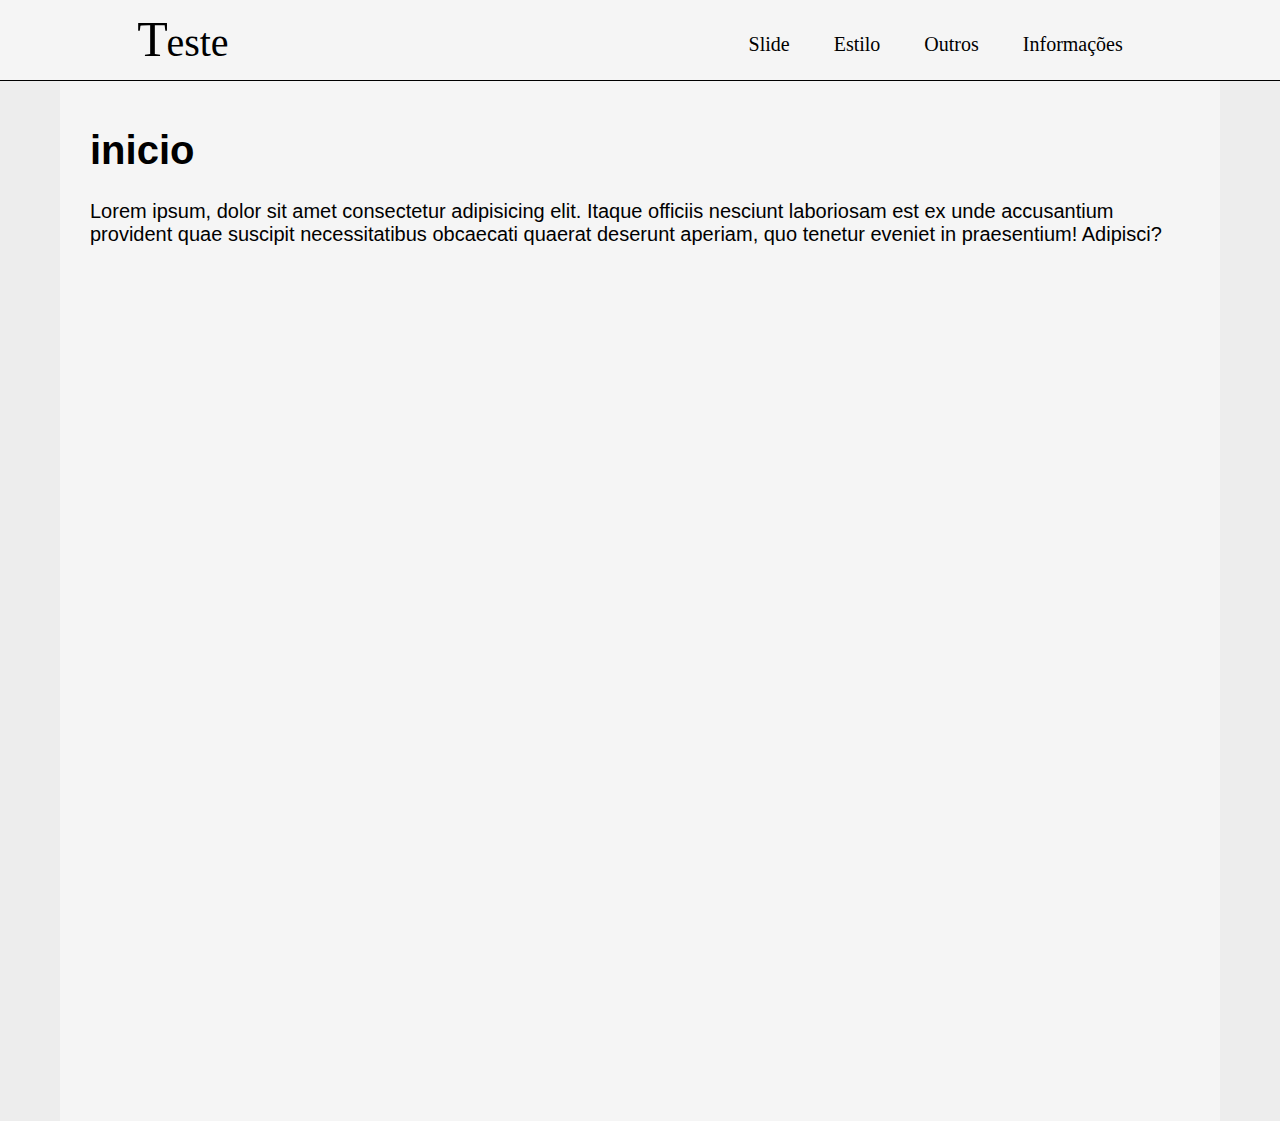
==== index.html @ 40413685 "layout inicial do site" ====
<!DOCTYPE html>
<html lang="pt-br">
<head>
    <meta charset="UTF-8">
    <meta http-equiv="X-UA-Compatible" content="IE=edge">
    <meta name="viewport" content="width=device-width, initial-scale=1.0">
    <link rel="stylesheet" href="./estilo/geral.css">
    <title>Inicio</title>
</head>
<body>
    
    <header>

        <a href="./index.html" class="logo">T <span class="logoes">este</span></a>

        <nav>

            <a href="./slides/slide_inicio.html">Slide</a>
            <a href="#">Estilo</a>
            <a href="#">Outros</a>
            <a href="#">Informações</a>

        </nav>

    </header>

    <main>
        <h1>inicio</h1>
        <p>Lorem ipsum, dolor sit amet consectetur adipisicing elit. Itaque officiis nesciunt laboriosam est ex unde accusantium provident quae suscipit necessitatibus obcaecati quaerat deserunt aperiam, quo tenetur eveniet in praesentium! Adipisci?</p>
    </main>

</body>
</html>
---- estilo/geral.css ----
*{
    position: relative;
}

html{
    font-size: 62.5%;
}

body{
    margin: 0;

    font-size: 1.6rem;
    background-color: #b5b5b53f;
}

header{
    height: 8rem;

    display: flex;
    justify-content: center;
    border-bottom: 1px solid black;
    background-color: #f5f5f5;
}

.logo{
    padding-top: 1rem;
    font-size: 5rem;

    color: black;
    text-decoration: none;
}

.logoes{
    margin-left: -1.3rem;
    font-size: 4rem;
}

header nav {
    padding-top: 3.3rem;
    text-indent: 50rem;
}

header nav a{
    padding: 1.3rem  2rem;

    color: black;
    font-size: 2rem;
    text-decoration: none;
}

header nav a:hover{
    color: aliceblue;
    background-color: gray;
}

main{
    max-width: 110rem;
    min-height: 100rem;

    margin: auto;
    padding: 2rem 3rem;

    font-size: 2rem;
    font-family: sans-serif;
    background-color: #f5f5f5;
}
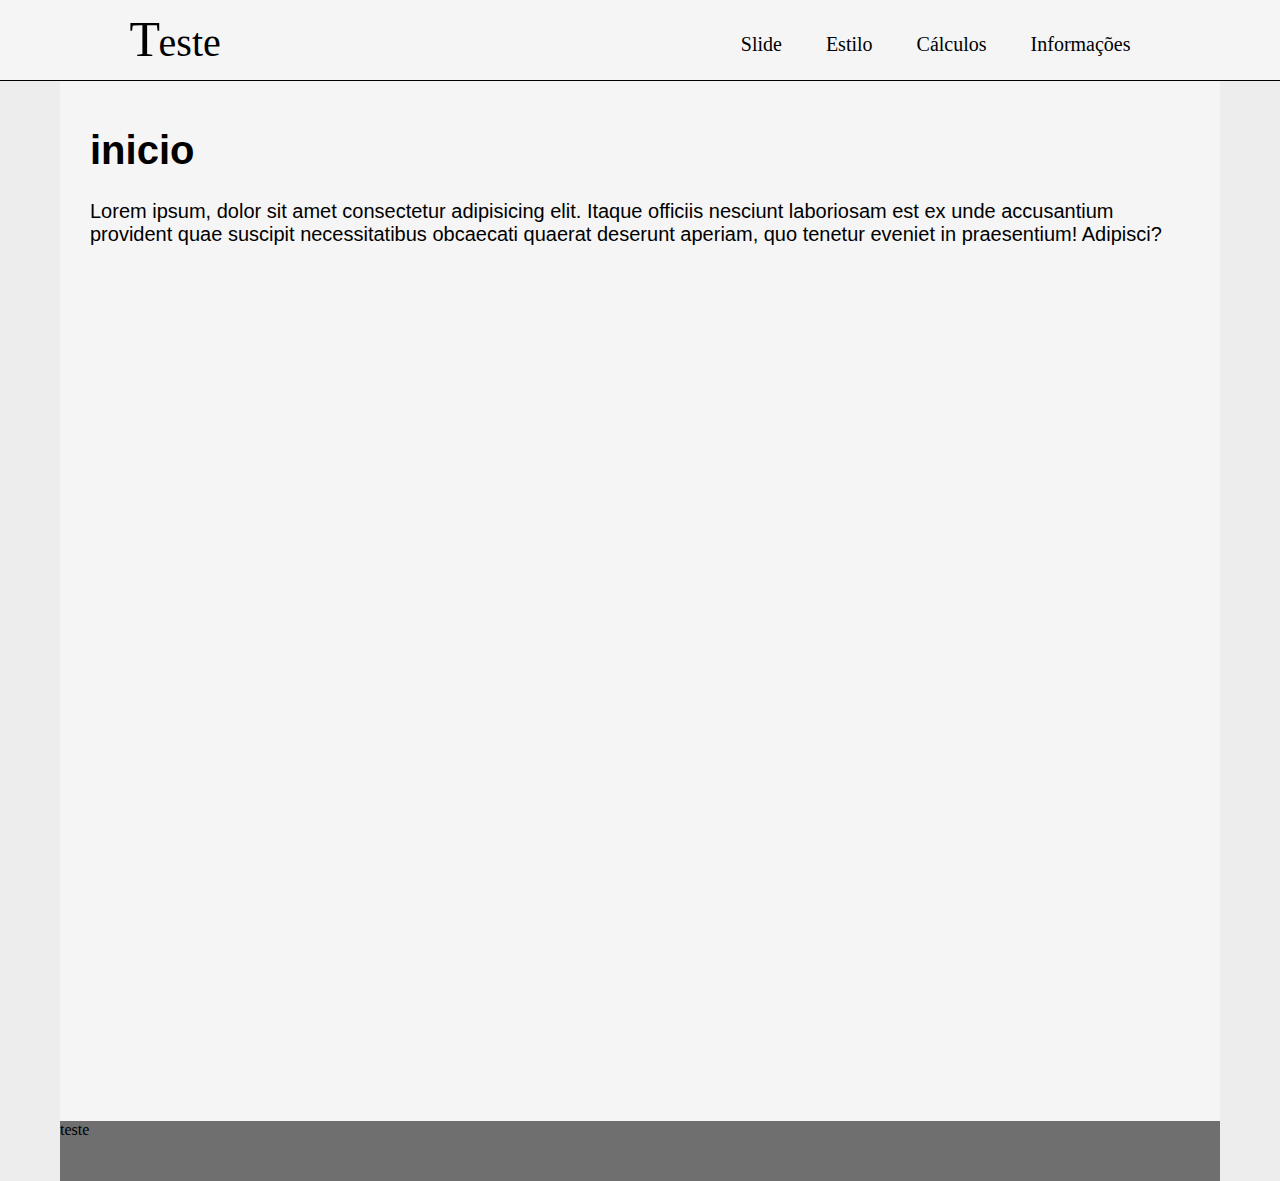
==== commit 3e390392: "Melhor responsividade ao layout" ====
--- a/index.html
+++ b/index.html
@@ -17,7 +17,7 @@
 
             <a href="./slides/slide_inicio.html">Slide</a>
             <a href="#">Estilo</a>
-            <a href="#">Outros</a>
+            <a href="#">Cálculos</a>
             <a href="#">Informações</a>
 
         </nav>
@@ -25,9 +25,15 @@
     </header>
 
     <main>
+
         <h1>inicio</h1>
         <p>Lorem ipsum, dolor sit amet consectetur adipisicing elit. Itaque officiis nesciunt laboriosam est ex unde accusantium provident quae suscipit necessitatibus obcaecati quaerat deserunt aperiam, quo tenetur eveniet in praesentium! Adipisci?</p>
+    
     </main>
+
+    <footer>
+        <p>teste</p>
+    </footer>
 
 </body>
 </html>--- a/estilo/geral.css
+++ b/estilo/geral.css
@@ -63,4 +63,85 @@
     font-size: 2rem;
     font-family: sans-serif;
     background-color: #f5f5f5;
+}
+
+footer{
+    max-width: 116rem;
+    min-height: 6rem;
+
+    margin: auto;
+    margin-top: -1em;
+
+    background-color: rgba(0, 0, 0, 0.534);
+}
+
+@media screen and (max-width: 1130px){
+
+    header{
+        justify-content: space-between;
+        text-indent: 5rem;
+    }
+
+    header nav{
+        text-indent: 0;
+    }
+    
+}
+
+@media screen and (max-width: 740px){
+
+    header{
+        height: 13rem;
+        flex-direction: column;
+    }
+
+    .logo{
+        display: flex;
+        justify-content: center;
+
+        font-size: 6rem;
+    }
+
+    .logoes{
+        margin-top: 0.7rem;
+        margin-left: -5rem;
+
+        font-size: 5rem;
+    }
+
+    header nav{
+        margin-top: -3.2rem;
+        
+        display: flex;
+        justify-content: space-around;
+    }
+
+    header nav a{
+        width: 20%;
+        text-align: center;
+    }
+
+}
+
+@media screen and (max-width: 520px){
+
+    header{
+        height: 30rem;
+        text-indent: 0;
+    }
+
+
+    header nav{
+        flex-direction: column;
+    }
+
+    header nav a{
+        width: 90%;
+        font-size: 2.5rem;
+    }
+
+
+    .logoes{
+        margin-left: 0.3rem;
+    }
 }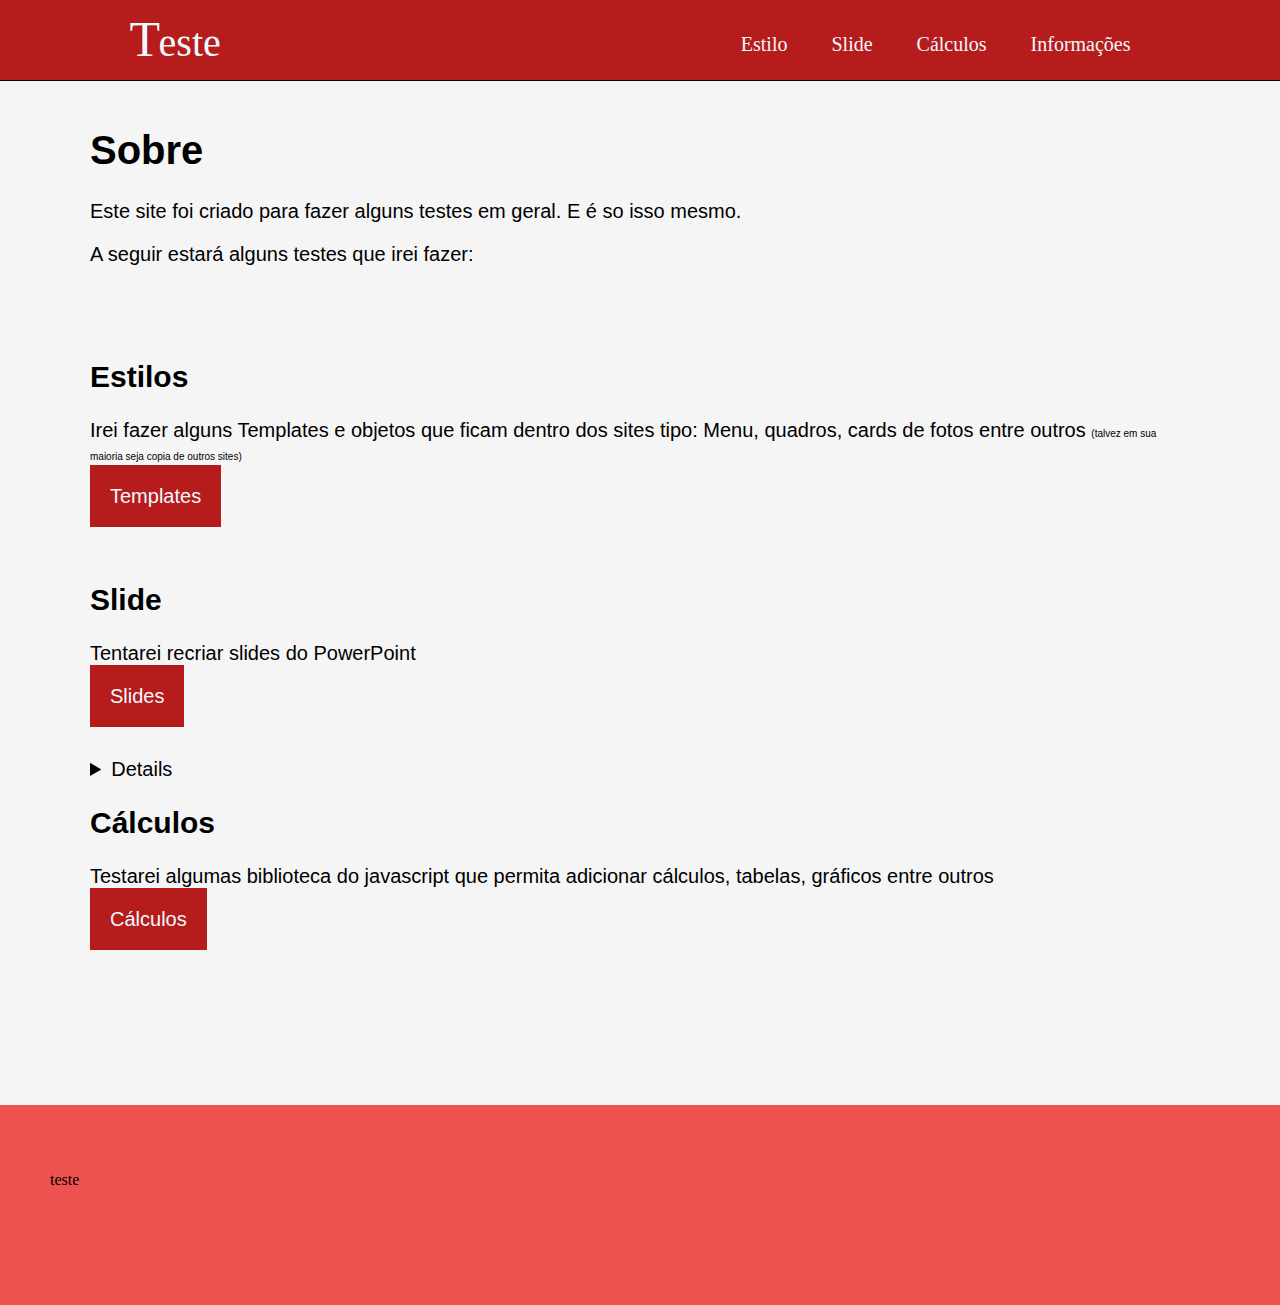
==== commit 0e4cef58: "Novo layout v0.1" ====
--- a/index.html
+++ b/index.html
@@ -15,8 +15,8 @@
 
         <nav>
 
+            <a href="#">Estilo</a>
             <a href="./slides/slide_inicio.html">Slide</a>
-            <a href="#">Estilo</a>
             <a href="#">Cálculos</a>
             <a href="#">Informações</a>
 
@@ -26,9 +26,54 @@
 
     <main>
 
-        <h1>inicio</h1>
-        <p>Lorem ipsum, dolor sit amet consectetur adipisicing elit. Itaque officiis nesciunt laboriosam est ex unde accusantium provident quae suscipit necessitatibus obcaecati quaerat deserunt aperiam, quo tenetur eveniet in praesentium! Adipisci?</p>
-    
+        <article class="sobre">
+
+            <h1>Sobre</h1>
+
+            <p>Este site foi criado para fazer alguns testes em geral. E é so isso mesmo. </p>
+            <p>A seguir estará alguns testes que irei fazer:</p>
+
+        </article>
+
+        <article class="estilos">
+
+            <h2>Estilos</h2>
+
+            <p>Irei fazer alguns Templates e objetos que ficam dentro dos sites tipo: Menu, quadros, cards de fotos entre outros <span class="pequeno">(talvez em sua maioria seja copia de outros sites)</span>  </p>
+
+            <a href="#">Templates</a>
+
+        </article>
+
+        <article class="slides">
+
+            <h2>Slide</h2>
+
+            <p>Tentarei recriar slides do PowerPoint</p>
+
+            <a href="#">Slides</a>
+
+        </article>
+
+        <details>
+            <p>sera se eu</p>
+            <p>colocar os detahles aqui</p>
+            <p>os elementos que estao em baixo</p>
+            <p>tambem vai descer</p>
+            <p>ou vai apens sobrepor</p>
+            <p>nao ligue para os errinhos de escrita</p>
+        </details>
+
+        <article class="calculos">
+
+            <h2>Cálculos</h2>
+
+            <p>Testarei algumas biblioteca do javascript que permita adicionar cálculos, tabelas, gráficos entre outros</p>
+
+            <a href="#">Cálculos</a>
+
+        </article>
+
     </main>
 
     <footer>
--- a/estilo/geral.css
+++ b/estilo/geral.css
@@ -8,9 +8,9 @@
 
 body{
     margin: 0;
+    font-size: 1.6rem;
 
-    font-size: 1.6rem;
-    background-color: #b5b5b53f;
+    background-color: #f5f5f5;
 }
 
 header{
@@ -19,14 +19,14 @@
     display: flex;
     justify-content: center;
     border-bottom: 1px solid black;
-    background-color: #f5f5f5;
+    background-color: #b71c1c;
 }
 
 .logo{
     padding-top: 1rem;
     font-size: 5rem;
 
-    color: black;
+    color: aliceblue;
     text-decoration: none;
 }
 
@@ -43,14 +43,13 @@
 header nav a{
     padding: 1.3rem  2rem;
 
-    color: black;
+    color: aliceblue;
     font-size: 2rem;
     text-decoration: none;
 }
 
 header nav a:hover{
-    color: aliceblue;
-    background-color: gray;
+    color: #ffcdd2;
 }
 
 main{
@@ -62,17 +61,33 @@
 
     font-size: 2rem;
     font-family: sans-serif;
-    background-color: #f5f5f5;
+}
+
+article{
+    padding-bottom: 5rem;
+}
+
+.pequeno{
+    font-size: 1rem;
+}
+
+article a{
+    padding: 2rem;
+
+    font-size: 2rem;
+    color: aliceblue;
+    text-decoration: none;
+    background-color: #b71c1c;
 }
 
 footer{
-    max-width: 116rem;
-    min-height: 6rem;
+    min-height: 10rem;
 
+    padding: 5rem;
     margin: auto;
     margin-top: -1em;
 
-    background-color: rgba(0, 0, 0, 0.534);
+    background-color: #ef5350;
 }
 
 @media screen and (max-width: 1130px){
@@ -126,17 +141,21 @@
 @media screen and (max-width: 520px){
 
     header{
-        height: 30rem;
+        height: 45%;
         text-indent: 0;
     }
 
 
     header nav{
         flex-direction: column;
+        padding-bottom: 0.3vh;
+
     }
 
+
     header nav a{
-        width: 90%;
+        width: 87%;
+        margin: auto;
         font-size: 2.5rem;
     }
 
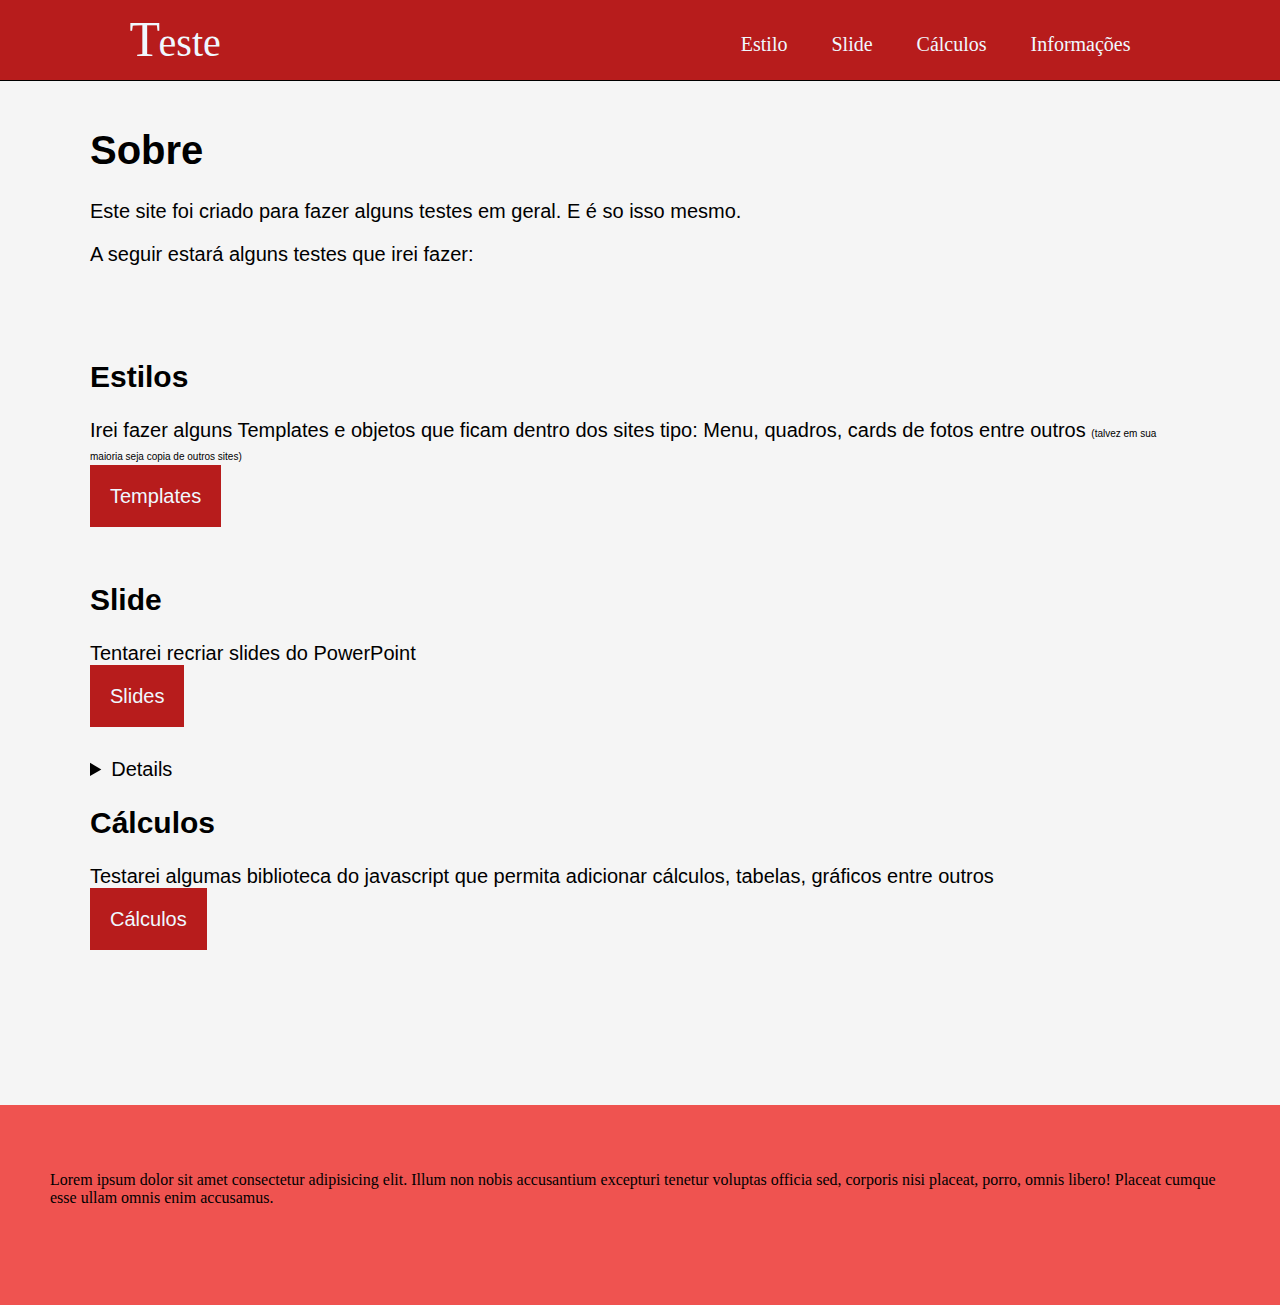
==== commit 5f7cff31: "Teste branch - Lorem no footer" ====
--- a/index.html
+++ b/index.html
@@ -16,7 +16,7 @@
         <nav>
 
             <a href="#">Estilo</a>
-            <a href="./slides/slide_inicio.html">Slide</a>
+            <a href="#">Slide</a>
             <a href="#">Cálculos</a>
             <a href="#">Informações</a>
 
@@ -51,7 +51,7 @@
 
             <p>Tentarei recriar slides do PowerPoint</p>
 
-            <a href="#">Slides</a>
+            <a href="./slides/slide_inicio.html">Slides</a>
 
         </article>
 
@@ -77,7 +77,7 @@
     </main>
 
     <footer>
-        <p>teste</p>
+        <p>Lorem ipsum dolor sit amet consectetur adipisicing elit. Illum non nobis accusantium excepturi tenetur voluptas officia sed, corporis nisi placeat, porro, omnis libero! Placeat cumque esse ullam omnis enim accusamus.</p>
     </footer>
 
 </body>
--- a/estilo/geral.css
+++ b/estilo/geral.css
@@ -90,6 +90,14 @@
     background-color: #ef5350;
 }
 
+::-webkit-scrollbar{
+    background-color: rgb(53, 30, 30);
+}
+
+::-webkit-scrollbar-thumb{
+    background-color: rgb(114, 58, 58);
+}
+
 @media screen and (max-width: 1130px){
 
     header{
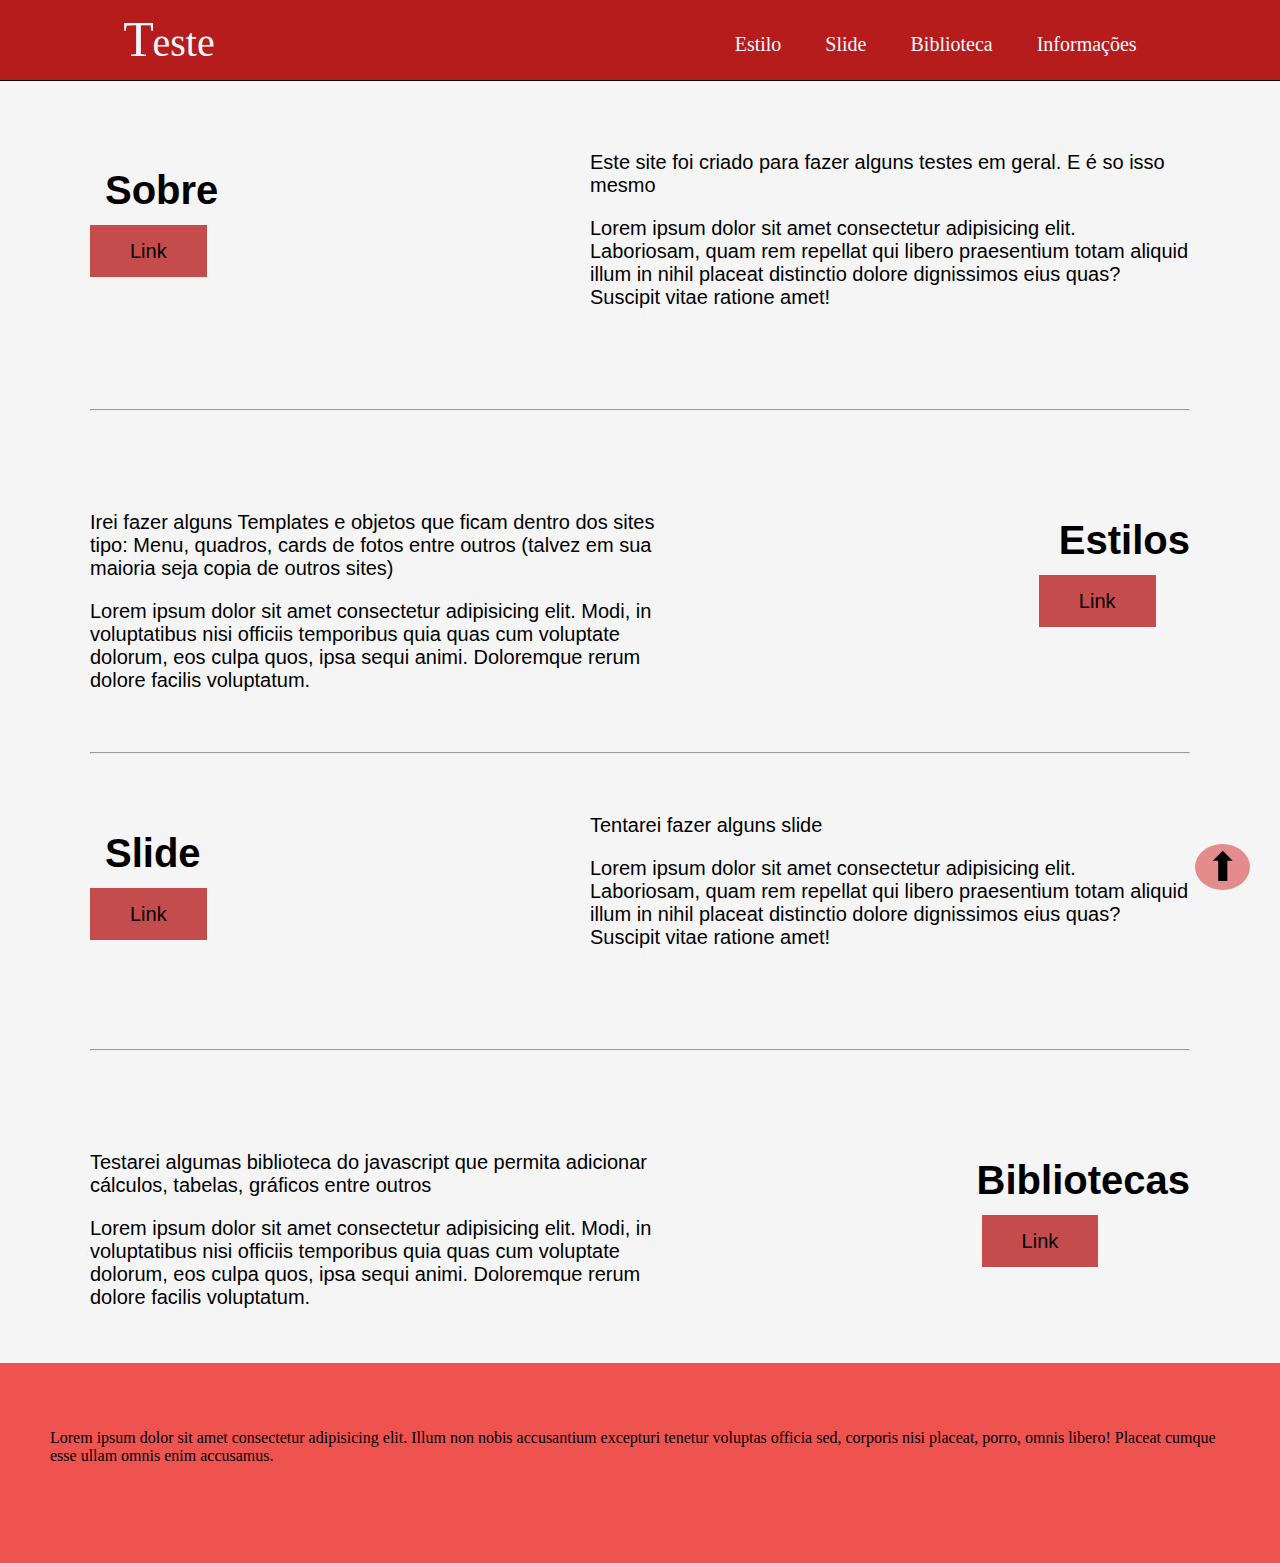
==== commit 42a8ca09: "Novo layout v0.2" ====
--- a/index.html
+++ b/index.html
@@ -11,13 +11,13 @@
     
     <header>
 
-        <a href="./index.html" class="logo">T <span class="logoes">este</span></a>
+        <a href="./index.html" class="logo" id="topo">T <span class="logoes">este</span></a>
 
         <nav>
 
-            <a href="#">Estilo</a>
-            <a href="#">Slide</a>
-            <a href="#">Cálculos</a>
+            <a href="#estilo">Estilo</a>
+            <a href="#slide">Slide</a>
+            <a href="#biblioteca">Biblioteca</a>
             <a href="#">Informações</a>
 
         </nav>
@@ -26,59 +26,93 @@
 
     <main>
 
-        <article class="sobre">
+        <article class="sobre" id="sobre">
 
-            <h1>Sobre</h1>
+            <div class="aa-esquerda">
 
-            <p>Este site foi criado para fazer alguns testes em geral. E é so isso mesmo. </p>
-            <p>A seguir estará alguns testes que irei fazer:</p>
+                <h1>Sobre</h1>
+                <a href="#">Link</a>
+
+            </div>
+
+            <aside class="aa-direita">
+
+                <p>Este site foi criado para fazer alguns testes em geral. E é so isso mesmo</p>
+                <p>Lorem ipsum dolor sit amet consectetur adipisicing elit. Laboriosam, quam rem repellat qui libero praesentium totam aliquid illum in nihil placeat distinctio dolore dignissimos eius quas? Suscipit vitae ratione amet!</p>
+
+            </aside>
 
         </article>
 
-        <article class="estilos">
+        <hr>
 
-            <h2>Estilos</h2>
+        <article class="estilos" id="estilo">
 
-            <p>Irei fazer alguns Templates e objetos que ficam dentro dos sites tipo: Menu, quadros, cards de fotos entre outros <span class="pequeno">(talvez em sua maioria seja copia de outros sites)</span>  </p>
+            <div class="bb-esquerda">
+                
+                <p>Irei fazer alguns Templates e objetos que ficam dentro dos sites tipo: Menu, quadros, cards de fotos entre outros <span class="pequeno">(talvez em sua maioria seja copia de outros sites)</span></p>
+                <p>Lorem ipsum dolor sit amet consectetur adipisicing elit. Modi, in voluptatibus nisi officiis temporibus quia quas cum voluptate dolorum, eos culpa quos, ipsa sequi animi. Doloremque rerum dolore facilis voluptatum.</p>
 
-            <a href="#">Templates</a>
+            </div>
+
+            <aside class="bb-direita">
+
+                <h1>Estilos</h1>
+                <a href="#">Link</a>
+
+
+            </aside>
 
         </article>
 
-        <article class="slides">
+        <hr>
 
-            <h2>Slide</h2>
+        <article class="slide" id="slide">
 
-            <p>Tentarei recriar slides do PowerPoint</p>
+            <div class="aa-esquerda">
 
-            <a href="./slides/slide_inicio.html">Slides</a>
+                <h1>Slide</h1>
+                <a href="./slides/slide_inicio.html">Link</a>
+
+            </div>
+
+            <aside class="aa-direita">
+
+                <p>Tentarei fazer alguns slide</p>
+                <p>Lorem ipsum dolor sit amet consectetur adipisicing elit. Laboriosam, quam rem repellat qui libero praesentium totam aliquid illum in nihil placeat distinctio dolore dignissimos eius quas? Suscipit vitae ratione amet!</p>
+
+            </aside>
 
         </article>
 
-        <details>
-            <p>sera se eu</p>
-            <p>colocar os detahles aqui</p>
-            <p>os elementos que estao em baixo</p>
-            <p>tambem vai descer</p>
-            <p>ou vai apens sobrepor</p>
-            <p>nao ligue para os errinhos de escrita</p>
-        </details>
+        <hr>
 
-        <article class="calculos">
+        <article class="biblioteca" id="biblioteca">
 
-            <h2>Cálculos</h2>
+            <div class="bb-esquerda">
+                
+                <p>Testarei algumas biblioteca do javascript que permita adicionar cálculos, tabelas, gráficos entre outros</p>
+                <p>Lorem ipsum dolor sit amet consectetur adipisicing elit. Modi, in voluptatibus nisi officiis temporibus quia quas cum voluptate dolorum, eos culpa quos, ipsa sequi animi. Doloremque rerum dolore facilis voluptatum.</p>
 
-            <p>Testarei algumas biblioteca do javascript que permita adicionar cálculos, tabelas, gráficos entre outros</p>
+            </div>
 
-            <a href="#">Cálculos</a>
+            <aside class="bb-direita">
+
+                <h1>Bibliotecas</h1>
+                <a href="#">Link</a>
+
+
+            </aside>
 
         </article>
+
+        <div class="seta"><a href="#topo">⬆</a></div>
 
     </main>
 
     <footer>
         <p>Lorem ipsum dolor sit amet consectetur adipisicing elit. Illum non nobis accusantium excepturi tenetur voluptas officia sed, corporis nisi placeat, porro, omnis libero! Placeat cumque esse ullam omnis enim accusamus.</p>
     </footer>
-
+    
 </body>
 </html>--- a/estilo/geral.css
+++ b/estilo/geral.css
@@ -4,11 +4,14 @@
 
 html{
     font-size: 62.5%;
+    scroll-behavior: smooth;
 }
 
 body{
     margin: 0;
     font-size: 1.6rem;
+
+    overflow-x: hidden;
 
     background-color: #f5f5f5;
 }
@@ -64,20 +67,82 @@
 }
 
 article{
-    padding-bottom: 5rem;
-}
-
-.pequeno{
-    font-size: 1rem;
-}
-
-article a{
-    padding: 2rem;
-
-    font-size: 2rem;
-    color: aliceblue;
-    text-decoration: none;
-    background-color: #b71c1c;
+    padding-bottom: 10rem;
+
+    display: flex;
+    justify-content: space-between;
+}
+
+.aa-esquerda{
+    top: 4rem;
+}
+
+.aa-direita{
+    max-width: 60rem;
+
+    top: 3rem;
+}
+
+.aa-esquerda h1{
+    text-indent: 1.5rem;
+}
+
+.aa-esquerda a{
+    margin-top: 7rem;
+    padding: 1.5rem 4rem;
+
+    font-size: 2rem;
+    color: black;
+    text-decoration: none;
+    background-color: #b71c1cc7;
+}
+
+.bb-esquerda{
+    max-width: 60rem;
+    top: 7rem;
+}
+
+.bb-direita{
+    top: 7rem;
+}
+
+.estilos h1{
+    text-indent: 2rem;
+}
+
+.bb-direita a{
+    margin-top: 7rem;
+    padding: 1.5rem 4rem;
+
+    font-size: 2rem;
+    color: black;
+    text-decoration: none;
+    background-color: #b71c1cc7;
+}
+
+.biblioteca h1{
+    text-indent: -0.5rem;
+}
+
+.seta{
+    width: 5.5rem;
+
+    position: fixed;
+    right: 3rem;
+    bottom: 1rem;
+    z-index: 1;
+
+    font-size: 4rem;
+    text-align: center;
+
+    border-radius: 50%;
+    background-color: rgb(228, 139, 139);
+}
+
+.seta a{
+    border-radius: 50%;
+    color: black;
+    text-decoration: none;
 }
 
 footer{
@@ -90,6 +155,7 @@
     background-color: #ef5350;
 }
 
+
 ::-webkit-scrollbar{
     background-color: rgb(53, 30, 30);
 }
@@ -109,6 +175,47 @@
         text-indent: 0;
     }
     
+}
+
+@media screen and (max-width: 820px){
+
+    article{
+        display: flex;
+        flex-direction: column;
+    }
+
+    article div{
+        margin: auto;
+    }
+
+    .aa-esquerda{
+        top: 0rem;
+    }
+    
+    .aa-direita{
+        top: 0rem;
+    }
+    
+    .aa-esquerda h1{
+        text-indent: 0rem;
+    }
+
+    .bb-esquerda{
+        top: 15rem;
+    }
+    
+    .bb-direita{
+        top: -20rem;
+    }
+    
+    .estilos h1{
+        text-indent: 0rem;
+    }
+
+    .biblioteca h1{
+        text-indent: 0rem;
+    }
+
 }
 
 @media screen and (max-width: 740px){
@@ -146,6 +253,7 @@
 
 }
 
+
 @media screen and (max-width: 520px){
 
     header{
@@ -171,4 +279,5 @@
     .logoes{
         margin-left: 0.3rem;
     }
-}+}
+
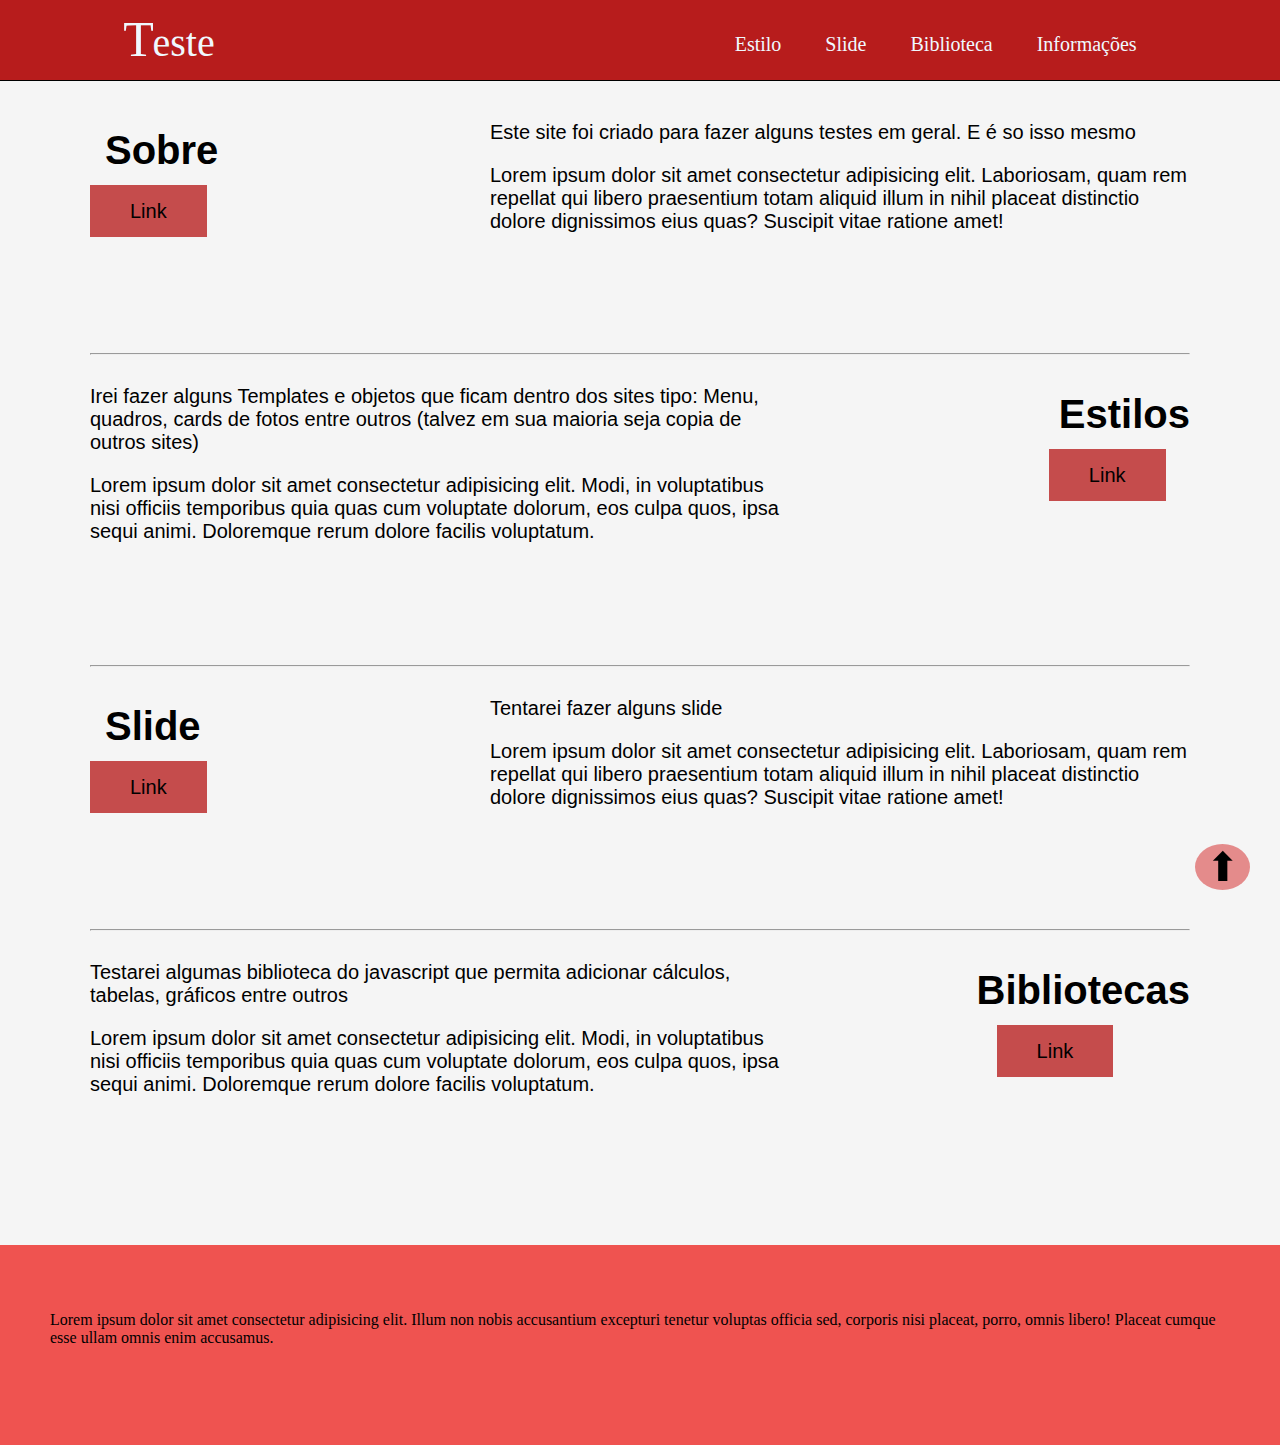
==== commit 72655c04: "Novo layout v1.0" ====
--- a/index.html
+++ b/index.html
@@ -35,18 +35,25 @@
 
             </div>
 
-            <aside class="aa-direita">
+            <div class="aa-direita">
 
                 <p>Este site foi criado para fazer alguns testes em geral. E é so isso mesmo</p>
                 <p>Lorem ipsum dolor sit amet consectetur adipisicing elit. Laboriosam, quam rem repellat qui libero praesentium totam aliquid illum in nihil placeat distinctio dolore dignissimos eius quas? Suscipit vitae ratione amet!</p>
 
-            </aside>
+            </div>
 
         </article>
 
         <hr>
 
         <article class="estilos" id="estilo">
+            
+            <div class="bb-direita">
+
+                <h1>Estilos</h1>
+                <a href="#">Link</a>
+
+            </div>
 
             <div class="bb-esquerda">
                 
@@ -54,14 +61,6 @@
                 <p>Lorem ipsum dolor sit amet consectetur adipisicing elit. Modi, in voluptatibus nisi officiis temporibus quia quas cum voluptate dolorum, eos culpa quos, ipsa sequi animi. Doloremque rerum dolore facilis voluptatum.</p>
 
             </div>
-
-            <aside class="bb-direita">
-
-                <h1>Estilos</h1>
-                <a href="#">Link</a>
-
-
-            </aside>
 
         </article>
 
@@ -76,12 +75,12 @@
 
             </div>
 
-            <aside class="aa-direita">
+            <div class="aa-direita">
 
                 <p>Tentarei fazer alguns slide</p>
                 <p>Lorem ipsum dolor sit amet consectetur adipisicing elit. Laboriosam, quam rem repellat qui libero praesentium totam aliquid illum in nihil placeat distinctio dolore dignissimos eius quas? Suscipit vitae ratione amet!</p>
 
-            </aside>
+            </div>
 
         </article>
 
@@ -89,20 +88,19 @@
 
         <article class="biblioteca" id="biblioteca">
 
+            <div class="bb-direita">
+
+                <h1>Bibliotecas</h1>
+                <a href="#">Link</a>
+
+            </div>
+
             <div class="bb-esquerda">
                 
                 <p>Testarei algumas biblioteca do javascript que permita adicionar cálculos, tabelas, gráficos entre outros</p>
                 <p>Lorem ipsum dolor sit amet consectetur adipisicing elit. Modi, in voluptatibus nisi officiis temporibus quia quas cum voluptate dolorum, eos culpa quos, ipsa sequi animi. Doloremque rerum dolore facilis voluptatum.</p>
 
             </div>
-
-            <aside class="bb-direita">
-
-                <h1>Bibliotecas</h1>
-                <a href="#">Link</a>
-
-
-            </aside>
 
         </article>
 
--- a/estilo/geral.css
+++ b/estilo/geral.css
@@ -67,24 +67,33 @@
 }
 
 article{
-    padding-bottom: 10rem;
-
+    margin-bottom: 10rem;
     display: flex;
     justify-content: space-between;
 }
 
-.aa-esquerda{
-    top: 4rem;
+.estilos{
+    margin-bottom: 30rem;
+}
+
+.biblioteca{
+    margin-bottom: 30rem;
 }
 
 .aa-direita{
-    max-width: 60rem;
-
-    top: 3rem;
-}
-
-.aa-esquerda h1{
-    text-indent: 1.5rem;
+    max-width: 70rem;
+}
+
+.bb-direita{
+    position: absolute;
+    right: 0;
+}
+
+.bb-esquerda{
+    max-width: 70rem;
+
+    position: absolute;
+    left: 0;
 }
 
 .aa-esquerda a{
@@ -96,20 +105,6 @@
     text-decoration: none;
     background-color: #b71c1cc7;
 }
-
-.bb-esquerda{
-    max-width: 60rem;
-    top: 7rem;
-}
-
-.bb-direita{
-    top: 7rem;
-}
-
-.estilos h1{
-    text-indent: 2rem;
-}
-
 .bb-direita a{
     margin-top: 7rem;
     padding: 1.5rem 4rem;
@@ -120,8 +115,16 @@
     background-color: #b71c1cc7;
 }
 
+.aa-esquerda h1{
+    text-indent: 1.5rem;
+}
+
+.estilos h1{
+    text-indent: 1rem;
+}
+
 .biblioteca h1{
-    text-indent: -0.5rem;
+    text-indent: -2rem;
 }
 
 .seta{
@@ -177,44 +180,54 @@
     
 }
 
-@media screen and (max-width: 820px){
+@media screen and (max-width: 950px){
 
     article{
         display: flex;
         flex-direction: column;
-    }
-
-    article div{
+        margin-bottom: 8rem;
+    }
+
+    .bb-direita{
+        position: static;
+        
+    }
+    
+    .bb-esquerda{
+        position: static;
+    }
+
+    .estilos{
+        margin-bottom: 10rem;
+    }
+    
+    .biblioteca{
+        margin-bottom: 10rem;
+    }
+
+}
+
+@media screen and (max-width: 950px){
+
+
+    .bb-direita{
+        margin: auto;
+        padding-bottom: 3rem;
+    }
+
+    .bb-esquerda{
+        margin: auto;
+    }
+
+    .aa-direita{
         margin: auto;
     }
 
     .aa-esquerda{
-        top: 0rem;
-    }
-    
-    .aa-direita{
-        top: 0rem;
-    }
-    
-    .aa-esquerda h1{
-        text-indent: 0rem;
-    }
-
-    .bb-esquerda{
-        top: 15rem;
-    }
-    
-    .bb-direita{
-        top: -20rem;
-    }
-    
-    .estilos h1{
-        text-indent: 0rem;
-    }
-
-    .biblioteca h1{
-        text-indent: 0rem;
-    }
+        margin: auto;
+        padding-bottom: 3rem;
+    }
+
 
 }
 
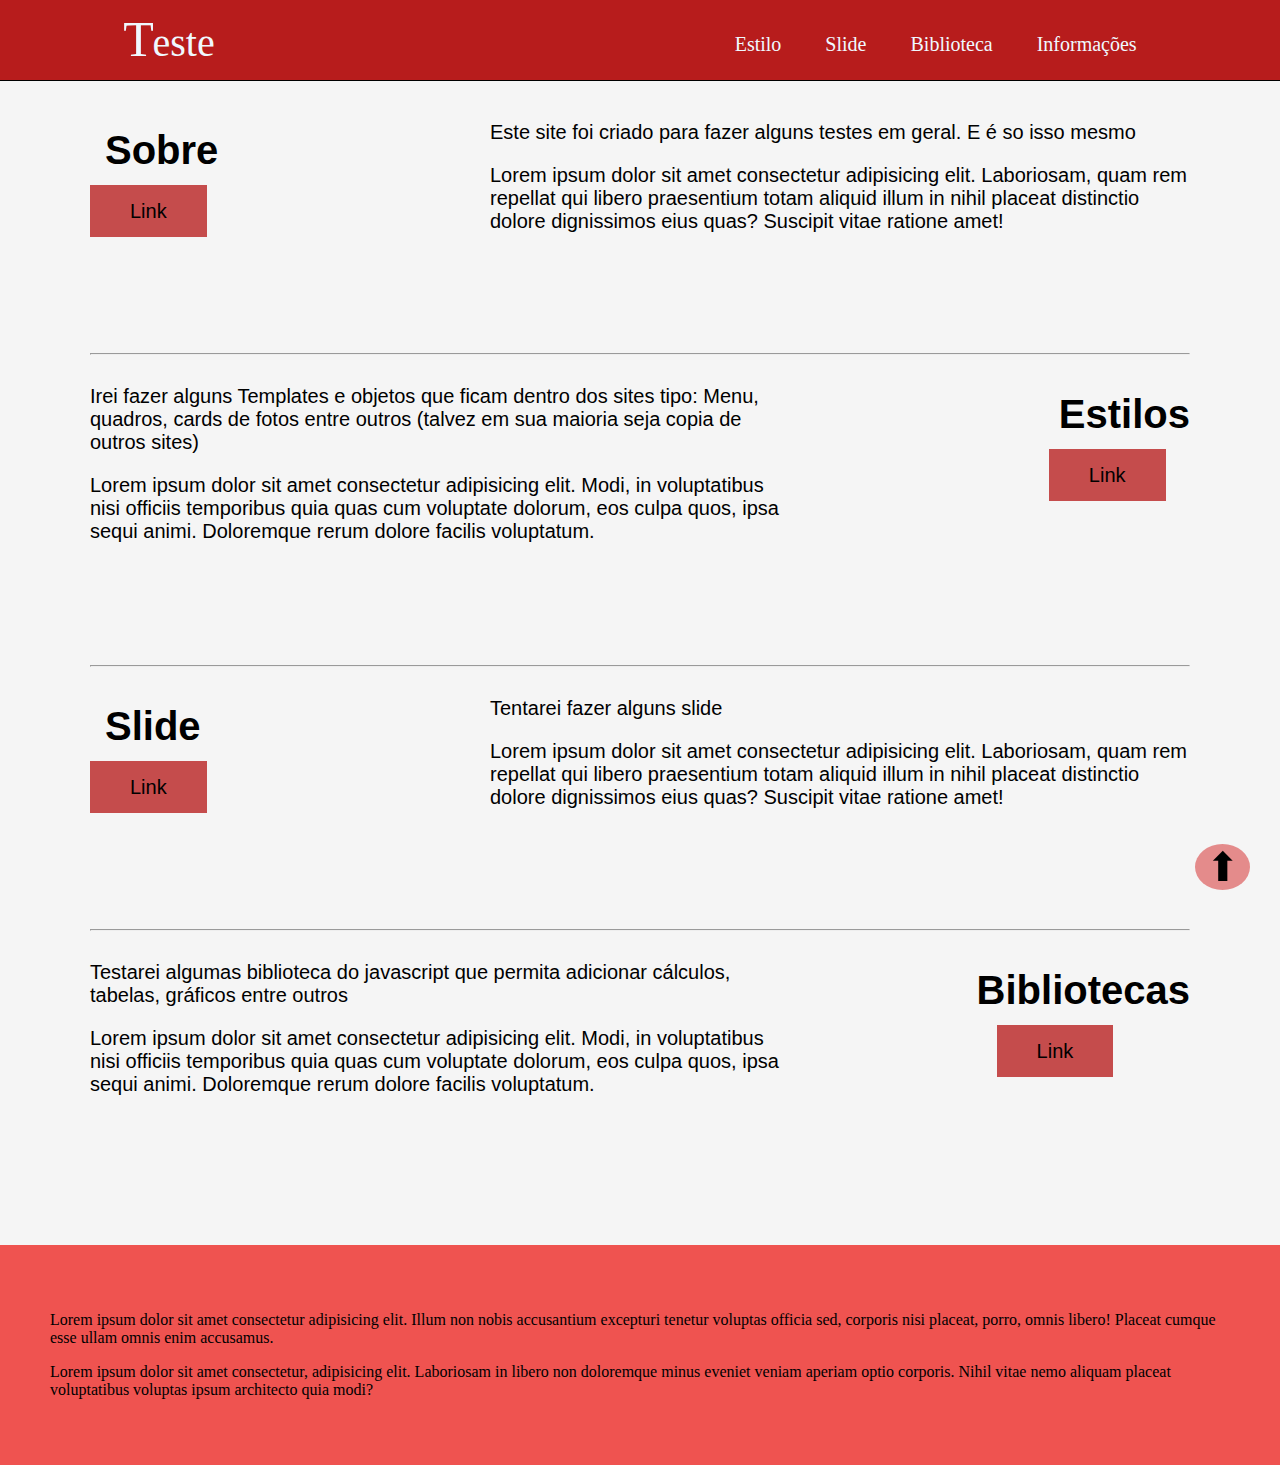
==== commit 451df798: "teste" ====
--- a/index.html
+++ b/index.html
@@ -110,6 +110,7 @@
 
     <footer>
         <p>Lorem ipsum dolor sit amet consectetur adipisicing elit. Illum non nobis accusantium excepturi tenetur voluptas officia sed, corporis nisi placeat, porro, omnis libero! Placeat cumque esse ullam omnis enim accusamus.</p>
+        <p>Lorem ipsum dolor sit amet consectetur, adipisicing elit. Laboriosam in libero non doloremque minus eveniet veniam aperiam optio corporis. Nihil vitae nemo aliquam placeat voluptatibus voluptas ipsum architecto quia modi?</p>
     </footer>
     
 </body>
